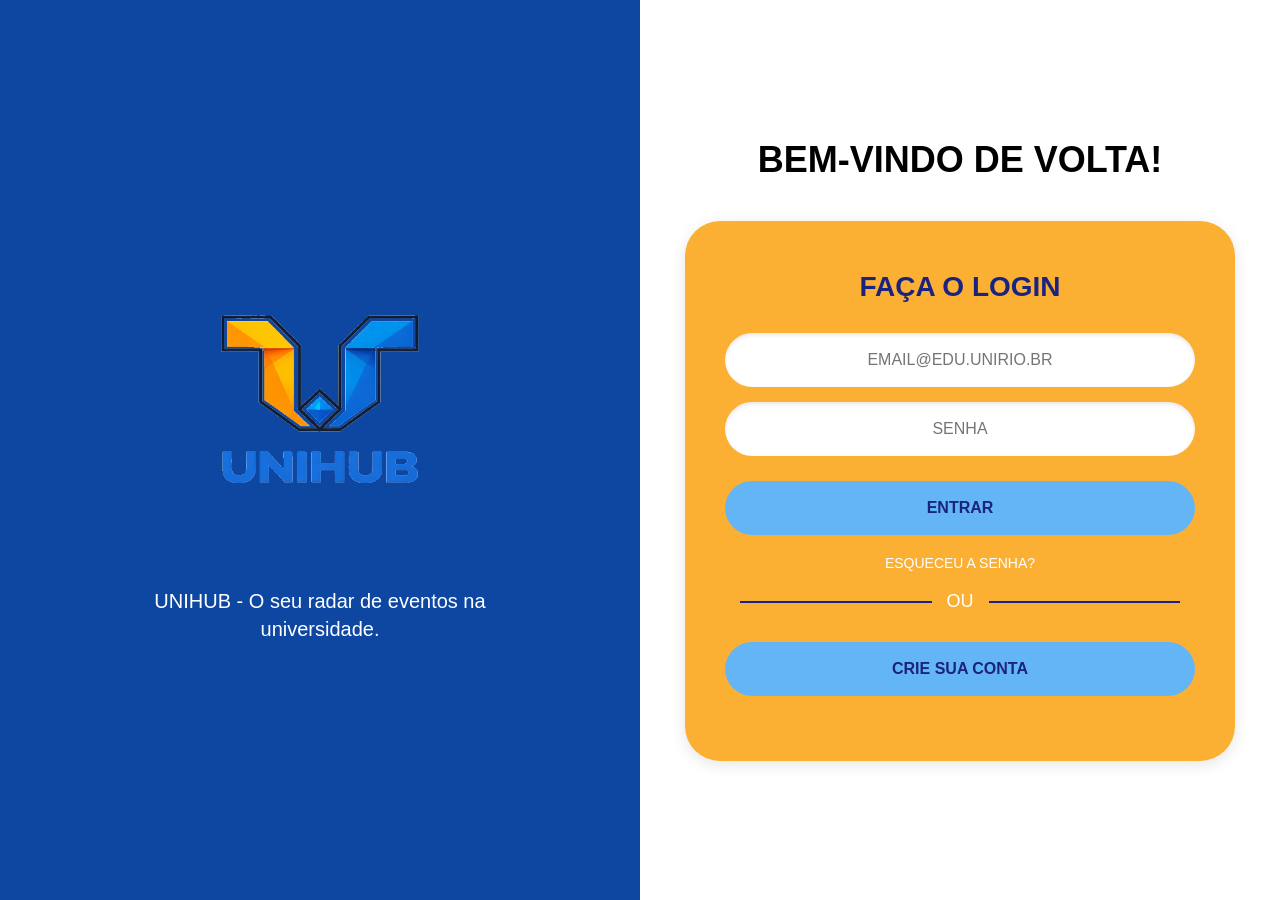
==== index.html @ 687f401c "Rename Login.html to index.html" ====
<!DOCTYPE html>
<html lang="pt-br">
<head>
    <meta charset="UTF-8">
    <title>Login UniHub</title>
    <link rel="stylesheet" href="style.css">
</head>
<body>

    <div class="container">
        
        <div class="lado-azul">
            <div class="conteudo-central">
                <img src="logo.png" class="logo-img">
                <p>UNIHUB - O seu radar de eventos na universidade.</p>
            </div>
        </div>

        <div class="lado-branco">
            <div class="conteudo-central">
                <h1>BEM-VINDO DE VOLTA!</h1>
                
                <div class="caixa-laranja">
                    <h2>FAÇA O LOGIN</h2>
                    
                    <input type="text" placeholder="EMAIL@EDU.UNIRIO.BR">
                    <input type="password" placeholder="SENHA">
                    
                    <button class="btn-azul">ENTRAR</button>
                    
                    <p class="esqueceu">ESQUECEU A SENHA?</p>
                    
                    
                    
                   <div class="divisor">OU</div>
                    <a href="cadastro1.html">
                        <button class="btn-azul">CRIE SUA CONTA</button>
                    </a>
                </div>
            </div>
        </div>

    </div>

</body>
</html>
---- style.css ----
* {
    margin: 0;
    padding: 0;
    box-sizing: border-box;
    font-family: Arial, sans-serif;
}

body, html {
    height: 100%;
    overflow: hidden;
}

.container {
    display: flex;
    height: 100%;
    width: 100%;
}

.lado-azul {
    width: 50%;
    background-color: #0d47a1;
    color: white;
    display: flex;
    justify-content: center;
    align-items: center;
    text-align: center;
    padding: 40px;
}

.lado-branco {
    width: 50%;
    background-color: white;
    display: flex;
    justify-content: center;
    align-items: center;
    text-align: center;
    padding: 40px;
}

.conteudo-central {
    width: 100%;
    max-width: 550px;
    display: flex;
    flex-direction: column;
    align-items: center;
}

.logo-img {
    width: 450px;
    height: auto;
    margin-bottom: 30px;
}

.lado-azul p {
    font-size: 20px;
    line-height: 1.4;
    max-width: 400px;
}

h1 {
    font-size: 36px;
    margin-bottom: 40px;
    font-weight: bold;
}

.caixa-laranja, .caixa-cadastro {
    background-color: #fbb034;
    padding: 50px 40px;
    border-radius: 35px;
    width: 100%;
    box-shadow: 0 4px 15px rgba(0,0,0,0.1);
}

.caixa-laranja h2, .caixa-cadastro h2 {
    color: #1a237e;
    margin-bottom: 30px;
    font-size: 28px;
    font-weight: bold;
}

input, button {
    width: 100%;
    padding: 18px;
    border-radius: 30px;
    border: none;
    font-size: 16px;
    margin-bottom: 15px;
    text-align: center;
}

input {
    box-shadow: inset 0 2px 4px rgba(0,0,0,0.1);
}

button {
    cursor: pointer;
    font-weight: bold;
    margin-top: 10px;
}

.btn-azul {
    background-color: #64b5f6;
    color: #1a237e;
    transition: background 0.3s;
}

.btn-azul:hover {
    background-color: #4dabf5;
}

.esqueceu {
    color: white;
    font-size: 14px;
    margin: 5px 0 20px 0;
    cursor: pointer;
}

.divisor {
    margin: 20px 0;
    color: white;
    font-size: 18px;
    display: flex;
    align-items: center;
    justify-content: center;
    width: 100%;
}

.divisor::before, .divisor::after {
    content: "";
    flex: 1;
    border-bottom: 2px solid #1a237e;
    margin: 0 15px;
}

a {
    text-decoration: none;
    display: block;
    width: 100%;
}
.mensagem-erro {
    color: #ff0000;
    font-size: 13px;
    margin-top: -5px;
    margin-bottom: 15px;
    font-weight: bold;
    text-align: center;
}
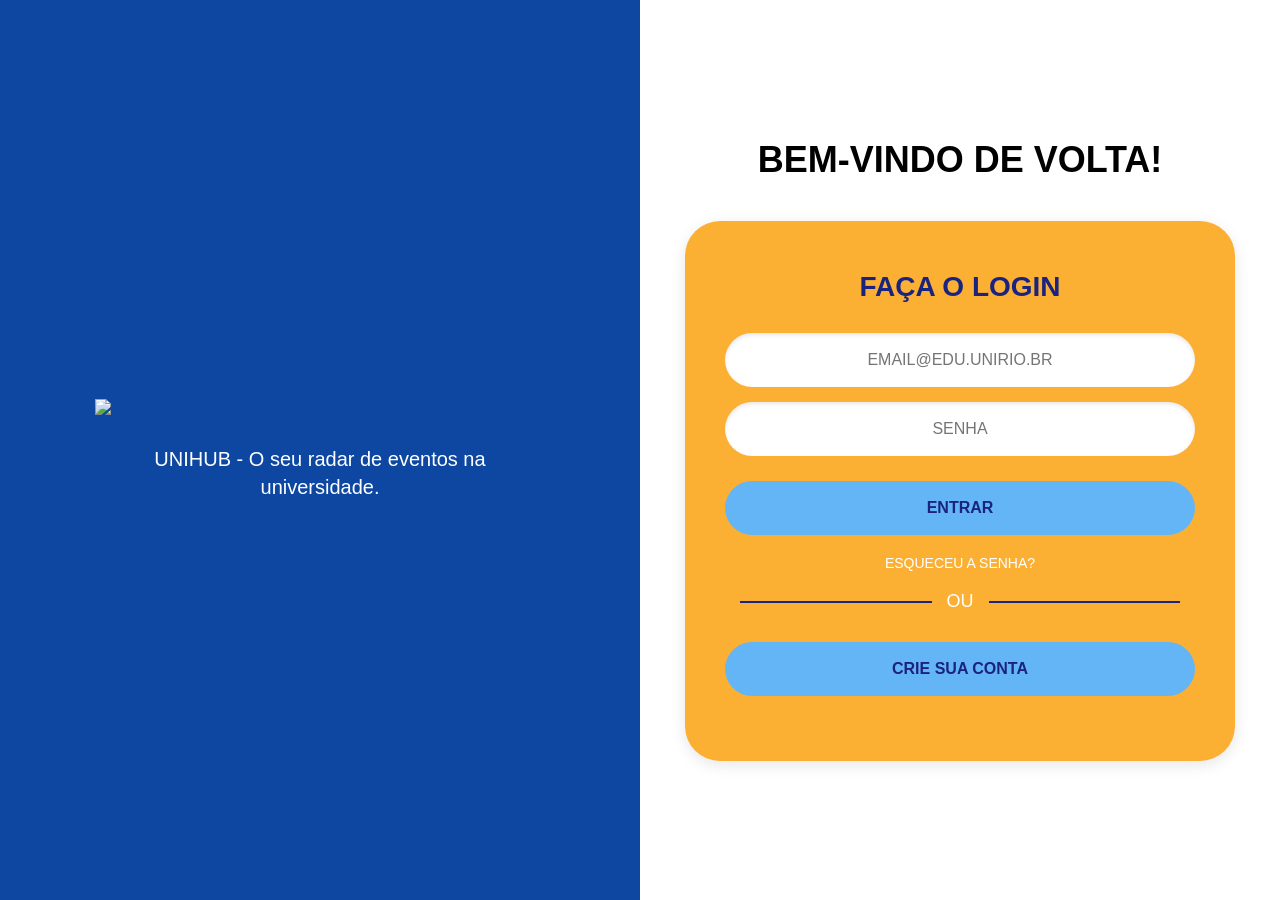
==== commit 1febc751: "adicionando lógica interativa e redefinindo localização dos arquivos css e image na página index" ====
--- a/index.html
+++ b/index.html
@@ -3,7 +3,7 @@
 <head>
     <meta charset="UTF-8">
     <title>Login UniHub</title>
-    <link rel="stylesheet" href="style.css">
+    <link rel="stylesheet" href="css/style.css">
 </head>
 <body>
 
@@ -11,7 +11,7 @@
         
         <div class="lado-azul">
             <div class="conteudo-central">
-                <img src="logo.png" class="logo-img">
+                <img src="image/logo.png" class="logo-img">
                 <p>UNIHUB - O seu radar de eventos na universidade.</p>
             </div>
         </div>
@@ -23,24 +23,22 @@
                 <div class="caixa-laranja">
                     <h2>FAÇA O LOGIN</h2>
                     
-                    <input type="text" placeholder="EMAIL@EDU.UNIRIO.BR">
-                    <input type="password" placeholder="SENHA">
-                    
-                    <button class="btn-azul">ENTRAR</button>
+                    <input type="text" id="email" placeholder="EMAIL@EDU.UNIRIO.BR">
+                    <input type="password" id="senha" placeholder="SENHA">
+
+                    <button id="btn-entrar" class="btn-azul">ENTRAR</button>
                     
                     <p class="esqueceu">ESQUECEU A SENHA?</p>
                     
+                    <div class="divisor">OU</div>
                     
-                    
-                   <div class="divisor">OU</div>
-                    <a href="cadastro1.html">
-                        <button class="btn-azul">CRIE SUA CONTA</button>
-                    </a>
+                        <button id="btn-crie-conta" class="btn-azul">CRIE SUA CONTA</button>
                 </div>
             </div>
         </div>
 
     </div>
 
+    <script src="script.js"></script>
 </body>
-</html>
+</html>
--- a/css/style.css
+++ b/css/style.css
@@ -0,0 +1,148 @@
+
+* {
+    margin: 0;
+    padding: 0;
+    box-sizing: border-box;
+    font-family: Arial, sans-serif;
+}
+
+body, html {
+    height: 100%;
+    overflow: hidden;
+}
+
+.container {
+    display: flex;
+    height: 100%;
+    width: 100%;
+}
+
+.lado-azul {
+    width: 50%;
+    background-color: #0d47a1;
+    color: white;
+    display: flex;
+    justify-content: center;
+    align-items: center;
+    text-align: center;
+    padding: 40px;
+}
+
+.lado-branco {
+    width: 50%;
+    background-color: white;
+    display: flex;
+    justify-content: center;
+    align-items: center;
+    text-align: center;
+    padding: 40px;
+}
+
+.conteudo-central {
+    width: 100%;
+    max-width: 550px;
+    display: flex;
+    flex-direction: column;
+    align-items: center;
+}
+
+.logo-img {
+    width: 450px;
+    height: auto;
+    margin-bottom: 30px;
+}
+
+.lado-azul p {
+    font-size: 20px;
+    line-height: 1.4;
+    max-width: 400px;
+}
+
+h1 {
+    font-size: 36px;
+    margin-bottom: 40px;
+    font-weight: bold;
+}
+
+.caixa-laranja, .caixa-cadastro {
+    background-color: #fbb034;
+    padding: 50px 40px;
+    border-radius: 35px;
+    width: 100%;
+    box-shadow: 0 4px 15px rgba(0,0,0,0.1);
+}
+
+.caixa-laranja h2, .caixa-cadastro h2 {
+    color: #1a237e;
+    margin-bottom: 30px;
+    font-size: 28px;
+    font-weight: bold;
+}
+
+input, button {
+    width: 100%;
+    padding: 18px;
+    border-radius: 30px;
+    border: none;
+    font-size: 16px;
+    margin-bottom: 15px;
+    text-align: center;
+}
+
+input {
+    box-shadow: inset 0 2px 4px rgba(0,0,0,0.1);
+}
+
+button {
+    cursor: pointer;
+    font-weight: bold;
+    margin-top: 10px;
+}
+
+.btn-azul {
+    background-color: #64b5f6;
+    color: #1a237e;
+    transition: background 0.3s;
+}
+
+.btn-azul:hover {
+    background-color: #4dabf5;
+}
+
+.esqueceu {
+    color: white;
+    font-size: 14px;
+    margin: 5px 0 20px 0;
+    cursor: pointer;
+}
+
+.divisor {
+    margin: 20px 0;
+    color: white;
+    font-size: 18px;
+    display: flex;
+    align-items: center;
+    justify-content: center;
+    width: 100%;
+}
+
+.divisor::before, .divisor::after {
+    content: "";
+    flex: 1;
+    border-bottom: 2px solid #1a237e;
+    margin: 0 15px;
+}
+
+a {
+    text-decoration: none;
+    display: block;
+    width: 100%;
+}
+.mensagem-erro {
+    color: #ff0000;
+    font-size: 13px;
+    margin-top: -5px;
+    margin-bottom: 15px;
+    font-weight: bold;
+    text-align: center;
+}
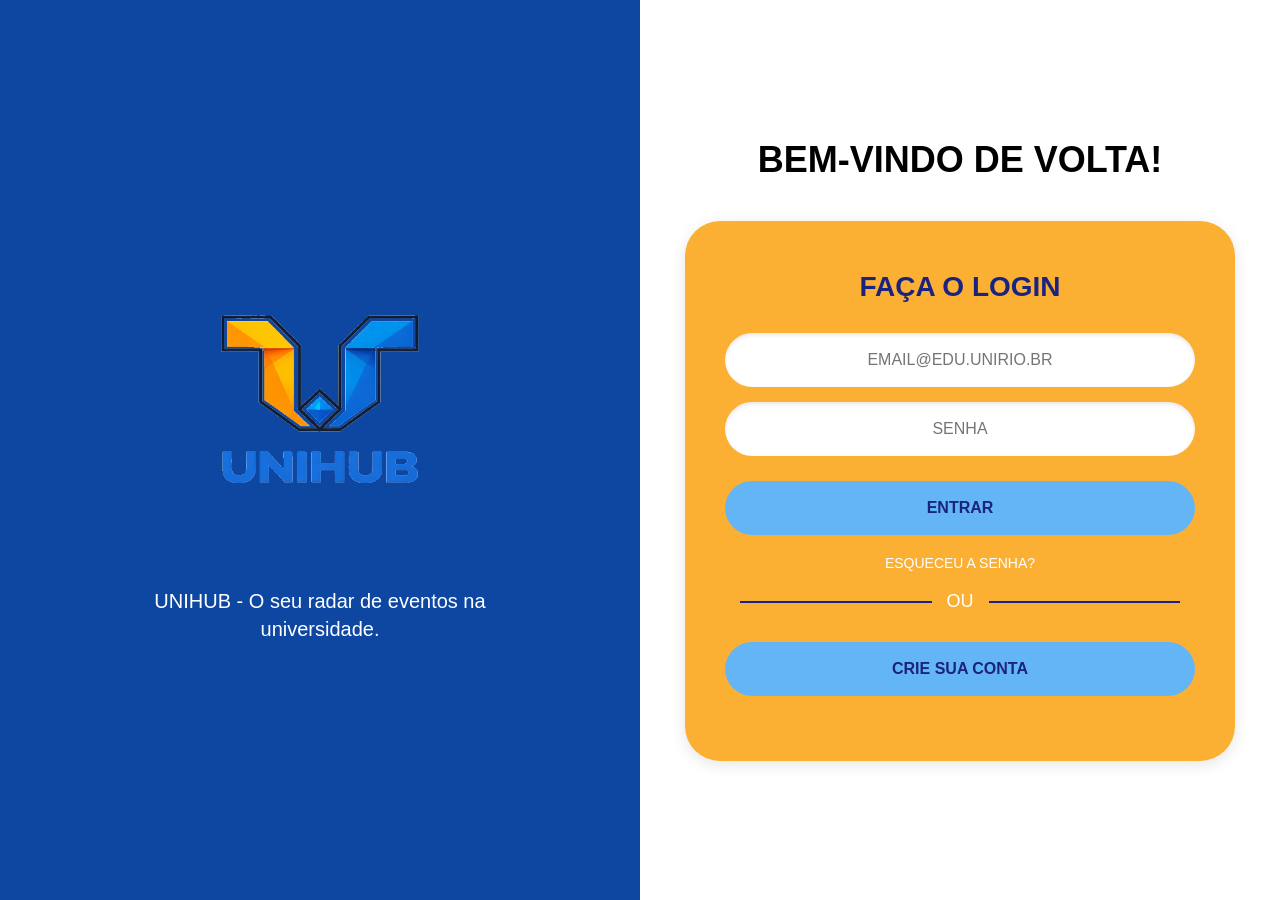
==== commit 4d577bba: "imagem logo" ====
--- a/index.html
+++ b/index.html
@@ -11,7 +11,7 @@
         
         <div class="lado-azul">
             <div class="conteudo-central">
-                <img src="image/logo.png" class="logo-img">
+                <img src="images/logo.png" class="logo-img">
                 <p>UNIHUB - O seu radar de eventos na universidade.</p>
             </div>
         </div>
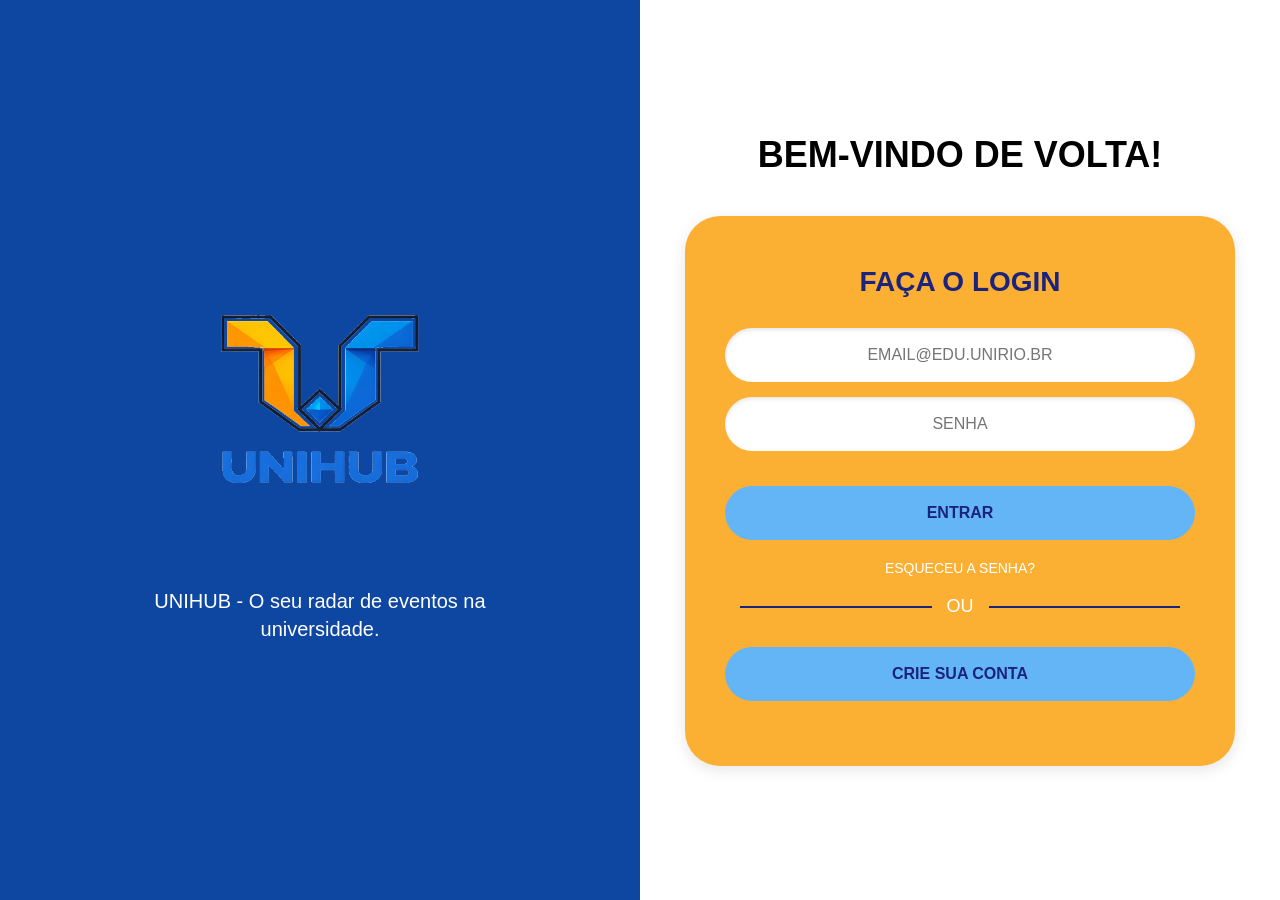
==== commit 241226c7: "atualizando estilização da mensagem de erro" ====
--- a/index.html
+++ b/index.html
@@ -23,8 +23,10 @@
                 <div class="caixa-laranja">
                     <h2>FAÇA O LOGIN</h2>
                     
-                    <input type="text" id="email" placeholder="EMAIL@EDU.UNIRIO.BR">
+                   <input type="text" id="email" placeholder="EMAIL@EDU.UNIRIO.BR">
+
                     <input type="password" id="senha" placeholder="SENHA">
+                    <p id="erro-login" class="mensagem-erro"></p> 
 
                     <button id="btn-entrar" class="btn-azul">ENTRAR</button>
                     
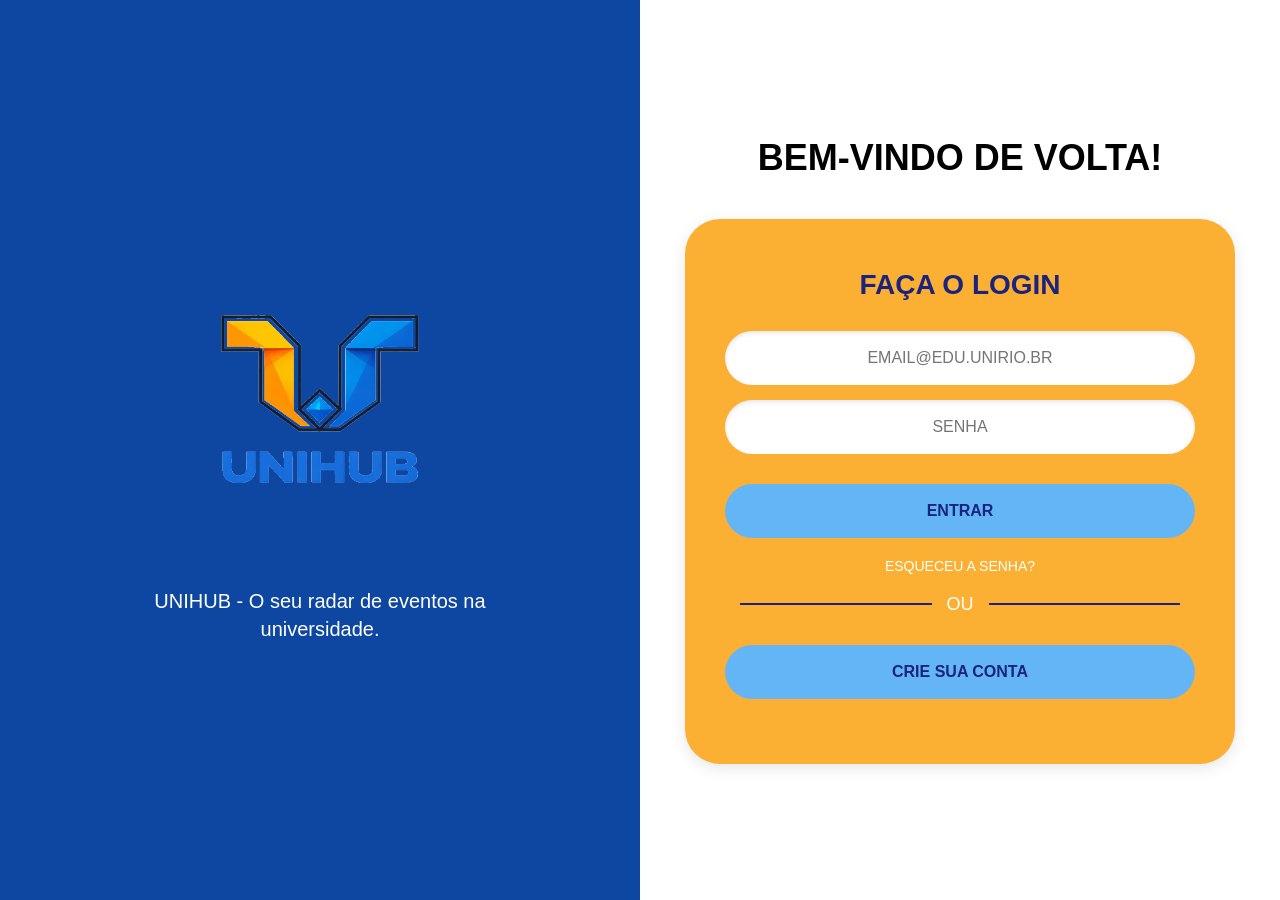
==== commit 14adaa1d: "ajustando ids" ====
--- a/index.html
+++ b/index.html
@@ -23,18 +23,17 @@
                 <div class="caixa-laranja">
                     <h2>FAÇA O LOGIN</h2>
                     
-                   <input type="text" id="email" placeholder="EMAIL@EDU.UNIRIO.BR">
-
+                    <input type="text" id="email" placeholder="EMAIL@EDU.UNIRIO.BR">
                     <input type="password" id="senha" placeholder="SENHA">
                     <p id="erro-login" class="mensagem-erro"></p> 
 
                     <button id="btn-entrar" class="btn-azul">ENTRAR</button>
                     
-                    <p class="esqueceu">ESQUECEU A SENHA?</p>
+                    <p id="btn-esqueceu-senha" class="esqueceu" style="cursor: pointer;">ESQUECEU A SENHA?</p>
                     
                     <div class="divisor">OU</div>
                     
-                        <button id="btn-crie-conta" class="btn-azul">CRIE SUA CONTA</button>
+                    <button id="btn-crie-conta" class="btn-azul">CRIE SUA CONTA</button>
                 </div>
             </div>
         </div>
@@ -43,4 +42,4 @@
 
     <script src="script.js"></script>
 </body>
-</html>+</html>
--- a/css/style.css
+++ b/css/style.css
@@ -139,10 +139,10 @@
     width: 100%;
 }
 .mensagem-erro {
-    color: #ff0000;
-    font-size: 13px;
-    margin-top: -5px;
-    margin-bottom: 15px;
-    font-weight: bold;
-    text-align: center;
-}+    color: #ff3333;       
+    font-size: 18px;      
+    text-align: left;     
+    margin-top: -5px;     
+    margin-bottom: 10px;  
+    font-weight: bold;    
+}
